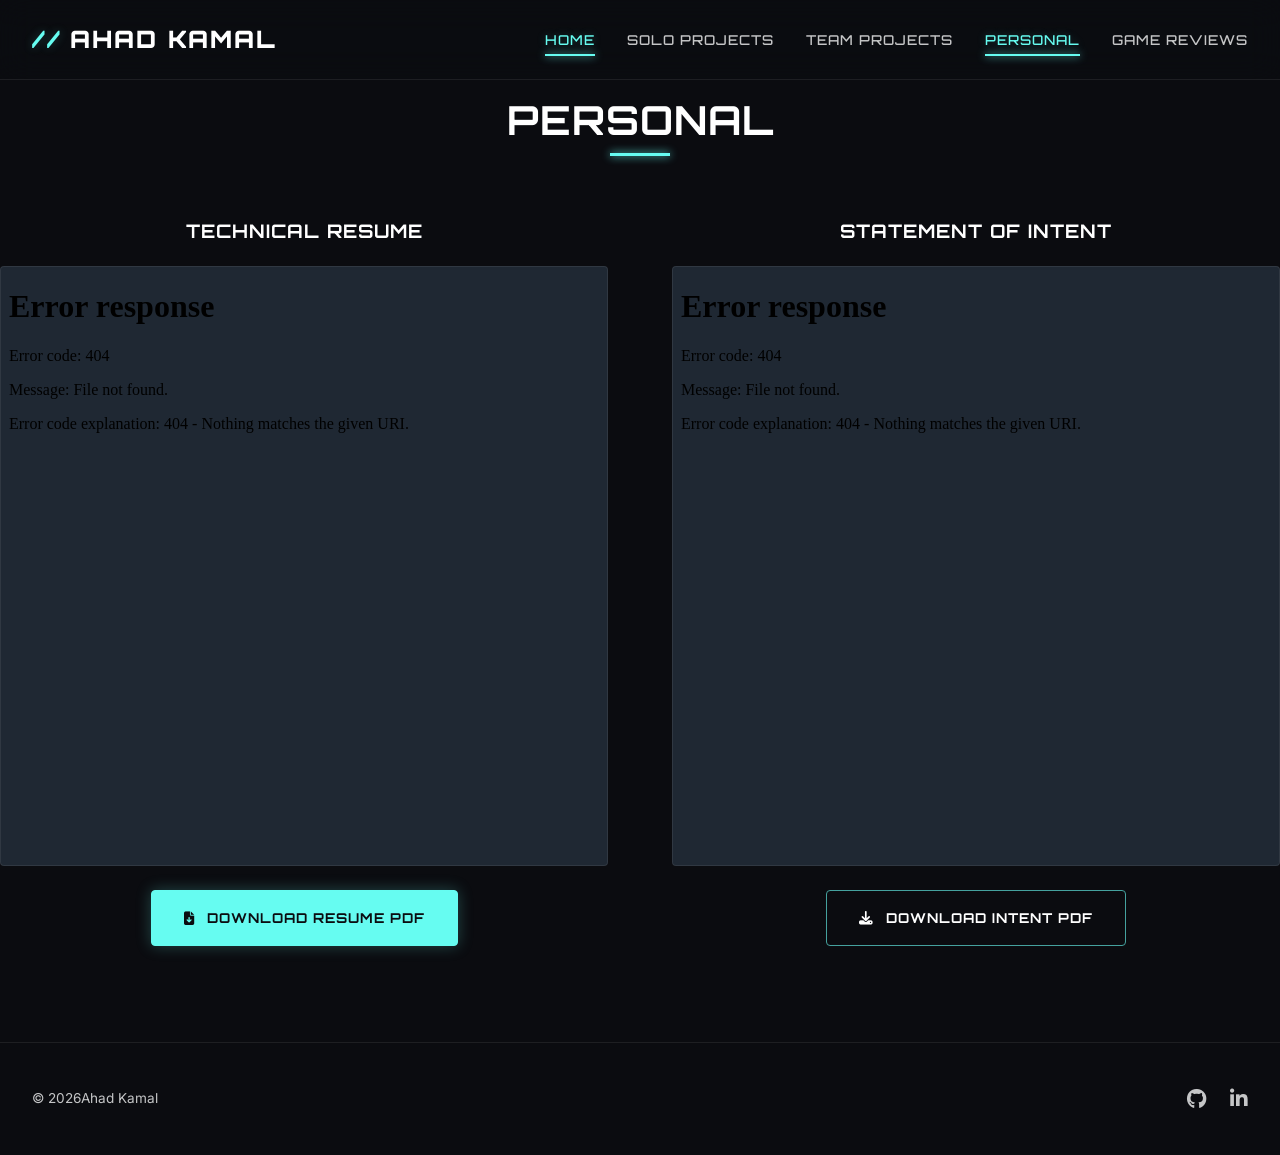
==== documents.html @ 86359b4e "Update documents.html" ====
<!DOCTYPE html>
<html lang="en">
<head>
    <meta charset="UTF-8">
    <meta name="viewport" content="width=device-width, initial-scale=1.0">
    <title>Personal | Professional Documents</title>
    <link rel="stylesheet" href="https://cdnjs.cloudflare.com/ajax/libs/font-awesome/6.4.0/css/all.min.css">
    <link rel="stylesheet" href="css/styles.css">
</head>
<body>

    <header class="navbar" role="banner">
        <div class="container nav-container">
            <a href="index.html" class="nav-logo" aria-label="Developer Home">
                <span>//</span> Ahad Kamal
            </a>
            
            <button class="nav-toggle" aria-label="Toggle Navigation Menu" aria-expanded="false" aria-controls="primary-navigation">
                <span class="bar"></span>
                <span class="bar"></span>
                <span class="bar"></span>
            </button>

            <nav id="primary-navigation" role="navigation">
                <ul class="nav-menu">
                    <li><a href="index.html" class="nav-link active">Home</a></li>
                    <li><a href="individual-work.html" class="nav-link">Solo Projects</a></li>
                    <li><a href="teamwork.html" class="nav-link">Team Projects</a></li>
                    <li><a href="documents.html" class="nav-link">Personal</a></li>
                    <li><a href="reviews.html" class="nav-link">Game Reviews</a></li>
                </ul>
            </nav>
        </div>
    </header>

    <main class="container section-padding" role="main">
        <div class="section-header">
            <h2>Personal</h2>
        </div>

        <div class="doc-split-layout">
            
            <section class="doc-section" aria-labelledby="resume-head">
                <h3 id="resume-head" style="margin-bottom: 1.5rem; text-transform: uppercase; text-align: center;">Technical Resume</h3>
                <div class="doc-preview-box glass-panel">
                    <iframe src="documents/Software_Engineer_Resume.pdf" title="Software Engineering Resume Preview"></iframe>
                </div>
                <a href="documents/Software_Engineer_Resume.pdf" download class="btn btn-primary btn-animate-icon" style="align-self: center;">
                    <i class="fas fa-file-download"></i> Download Resume PDF
                </a>
            </section>

            <section class="doc-section" aria-labelledby="loi-head">
                <h3 id="loi-head" style="margin-bottom: 1.5rem; text-transform: uppercase; text-align: center;">Statement of Intent</h3>
                <div class="doc-preview-box glass-panel">
                    <iframe src="documents/Letter_of_Intent.pdf" title="Letter of Intent Document Preview"></iframe>
                </div>
                <a href="documents/Letter_of_Intent.pdf" download class="btn btn-secondary btn-animate-icon" style="align-self: center;">
                    <i class="fas fa-download"></i> Download Intent PDF
                </a>
            </section>

        </div>
    </main>

    <footer class="footer" role="contentinfo">
        <div class="container footer-container">
            <p class="footer-copy">&copy; <span id="dynamic-year"></span>Ahad Kamal</p>
            <div class="footer-socials">
                <a href="https://github.com" target="_blank" rel="noopener" class="social-icon" aria-label="GitHub"><i class="fab fa-github"></i></a>
                <a href="https://linkedin.com" target="_blank" rel="noopener" class="social-icon" aria-label="LinkedIn"><i class="fab fa-linkedin-in"></i></a>
            </div>
        </div>
    </footer>

    <script src="js/main.js"></script>
</body>
</html>
---- css/styles.css ----
/* ==========================================================================
   1. DESIGN SYSTEM VARIABLES & FONTS
   ========================================================================== */
@import url('https://fonts.googleapis.com/css2?family=Inter:wght@300;400;500;600&family=Orbitron:wght@500;700;900&display=swap');

:root {
    /* Color Palette */
    --bg-deep-space: #0b0c10;
    --bg-dark-slate: #1f2833;
    --bg-card-glass: rgba(31, 40, 51, 0.65);
    --bg-nav-glass: rgba(11, 12, 16, 0.75);
    
    --accent-cyber: #66fcf1;
    --accent-laser: #45a29e;
    --accent-cyber-glow: rgba(102, 252, 241, 0.25);
    --accent-laser-glow: rgba(69, 162, 158, 0.2);
    
    --text-platinum: #ffffff;
    --text-muted: #c5c6c7;
    --text-dark: #0b0c10;

    /* Semantic Structural Variables */
    --border-glow: 1px solid rgba(102, 252, 241, 0.2);
    --border-muted: 1px solid rgba(197, 198, 199, 0.1);
    --radius-sharp: 4px;
    --transition-fast: all 0.3s ease-in-out;
    --max-width: 1400px;
    --nav-height: 80px;

    /* Fluid Typography Clamps (Responsive without Media Queries) */
    --font-heading: 'Orbitron', sans-serif;
    --font-body: 'Inter', sans-serif;
    
    --fs-h1: clamp(2.5rem, 5vw, 4.5rem);
    --fs-h2: clamp(1.8rem, 4vw, 2.5rem);
    --fs-h3: clamp(1.4rem, 2.5vw, 1.8rem);
    --fs-body: clamp(0.95rem, 1vw + 0.5rem, 1.1rem);
    --fs-small: 0.85rem;
}

/* ==========================================================================
   2. CORE RESET & BASE STYLES
   ========================================================================== */
*, *::before, *::after {
    box-sizing: border-box;
    margin: 0;
    padding: 0;
}

html {
    scroll-behavior: smooth;
    background-color: var(--bg-deep-space);
    font-family: var(--font-body);
    color: var(--text-muted);
    line-height: 1.6;
}

body {
    min-height: 100vh;
    display: flex;
    flex-direction: column;
    overflow-x: hidden;
    position: relative;
}

/* Base Scrollbar Styling */
::-webkit-scrollbar {
    width: 8px;
    height: 8px;
}
::-webkit-scrollbar-track {
    background: var(--bg-deep-space);
}
::-webkit-scrollbar-thumb {
    background: var(--bg-dark-slate);
    border: 1px solid var(--accent-laser);
    border-radius: var(--radius-sharp);
}
::-webkit-scrollbar-thumb:hover {
    background: var(--accent-cyber);
}

/* Typography Defaults */
h1, h2, h3, h4 {
    font-family: var(--font-heading);
    color: var(--text-platinum);
    font-weight: 700;
    letter-spacing: 1px;
    line-height: 1.2;
}

a {
    color: inherit;
    text-decoration: none;
    transition: var(--transition-fast);
}

img, iframe, video {
    max-width: 100%;
    display: block;
    height: auto;
}

/* Focus States for Keyboard Accessibility */
a:focus-visible, button:focus-visible {
    outline: 2px solid var(--accent-cyber);
    outline-offset: 4px;
}

/* ==========================================================================
   3. GLOBAL LAYOUT & STRUCTURAL UTILITIES
   ========================================================================== */
.container {
    width: 100%;
    max-width: var(--max-width);
    margin: 0 auto;
    padding: 0 2rem;
}

.section-padding {
    padding: 6rem 0;
}

.grid-2 {
    display: grid;
    grid-template-columns: repeat(auto-fit, minmax(300px, 1fr));
    gap: 2.5rem;
}

.grid-3 {
    display: grid;
    grid-template-columns: repeat(auto-fit, minmax(350px, 1fr));
    gap: 2.5rem;
}

.flex-center {
    display: flex;
    align-items: center;
    justify-content: center;
}

/* Glassmorphism Base Modifier */
.glass-panel {
    background: var(--bg-card-glass);
    backdrop-filter: blur(12px);
    -webkit-backdrop-filter: blur(12px);
    border: var(--border-muted);
    border-radius: var(--radius-sharp);
    transition: var(--transition-fast);
}

.glass-panel:hover {
    border: var(--border-glow);
    box-shadow: 0 0 20px var(--accent-cyber-glow);
}

/* Tech Badges / Tags */
.tech-badge {
    display: inline-block;
    font-family: var(--font-heading);
    font-size: var(--fs-small);
    font-weight: 500;
    color: var(--accent-cyber);
    background: rgba(102, 252, 241, 0.08);
    border: 1px solid rgba(102, 252, 241, 0.3);
    padding: 0.25rem 0.75rem;
    border-radius: var(--radius-sharp);
    text-transform: uppercase;
    letter-spacing: 0.5px;
}

/* Section Header Utility */
.section-header {
    margin-bottom: 4rem;
    text-align: center;
    position: relative;
}

.section-header h2 {
    font-size: var(--fs-h2);
    text-transform: uppercase;
    display: inline-block;
    position: relative;
    padding-bottom: 0.75rem;
}

.section-header h2::after {
    content: '';
    position: absolute;
    bottom: 0;
    left: 50%;
    transform: translateX(-50%);
    width: 60px;
    height: 3px;
    background: var(--accent-cyber);
    box-shadow: 0 0 8px var(--accent-cyber);
}

/* ==========================================================================
   4. NAVIGATION COMPONENT (STICKY/GLASSMORPHIC)
   ========================================================================== */
.navbar {
    position: fixed;
    top: 0;
    left: 0;
    width: 100%;
    height: var(--nav-height);
    z-index: 1000;
    background: var(--bg-nav-glass);
    backdrop-filter: blur(16px);
    -webkit-backdrop-filter: blur(16px);
    border-bottom: var(--border-muted);
    transition: var(--transition-fast);
}

.navbar.scrolled {
    height: 70px;
    border-bottom: var(--border-glow);
    box-shadow: 0 4px 20px rgba(0, 0, 0, 0.4);
}

.nav-container {
    display: flex;
    align-items: center;
    justify-content: space-between;
    height: 100%;
}

.nav-logo {
    font-family: var(--font-heading);
    font-size: 1.5rem;
    font-weight: 900;
    color: var(--text-platinum);
    text-transform: uppercase;
    letter-spacing: 2px;
    display: flex;
    align-items: center;
    gap: 0.5rem;
}

.nav-logo span {
    color: var(--accent-cyber);
    text-shadow: 0 0 10px var(--accent-cyber-glow);
}

.nav-menu {
    display: flex;
    list-style: none;
    gap: 2rem;
}

.nav-link {
    font-family: var(--font-heading);
    font-size: var(--fs-small);
    font-weight: 500;
    text-transform: uppercase;
    letter-spacing: 1px;
    padding: 0.5rem 0;
    position: relative;
}

.nav-link:hover, .nav-link.active {
    color: var(--accent-cyber);
    text-shadow: 0 0 8px var(--accent-cyber-glow);
}

.nav-link::after {
    content: '';
    position: absolute;
    bottom: 0;
    left: 0;
    width: 0;
    height: 2px;
    background: var(--accent-cyber);
    box-shadow: 0 0 8px var(--accent-cyber);
    transition: var(--transition-fast);
}

.nav-link:hover::after, .nav-link.active::after {
    width: 100%;
}

/* Mobile Hamburger Trigger */
.nav-toggle {
    display: none;
    flex-direction: column;
    justify-content: space-between;
    width: 30px;
    height: 21px;
    background: transparent;
    border: none;
    cursor: pointer;
    z-index: 1100;
}

.nav-toggle .bar {
    width: 100%;
    height: 3px;
    background-color: var(--text-platinum);
    transition: var(--transition-fast);
    border-radius: var(--radius-sharp);
}

/* ==========================================================================
   5. BUTTON & INTERACTION UTILITIES
   ========================================================================== */
.btn {
    display: inline-flex;
    align-items: center;
    justify-content: center;
    gap: 0.75rem;
    font-family: var(--font-heading);
    font-size: var(--fs-small);
    font-weight: 700;
    text-transform: uppercase;
    letter-spacing: 1px;
    padding: 1rem 2rem;
    border-radius: var(--radius-sharp);
    cursor: pointer;
    transition: var(--transition-fast);
    position: relative;
    overflow: hidden;
}

.btn-primary {
    background: var(--accent-cyber);
    color: var(--text-dark);
    border: 1px solid var(--accent-cyber);
    box-shadow: 0 0 15px var(--accent-cyber-glow);
}

.btn-primary:hover {
    background: transparent;
    color: var(--accent-cyber);
    box-shadow: 0 0 25px rgba(102, 252, 241, 0.4);
}

.btn-secondary {
    background: transparent;
    color: var(--text-platinum);
    border: 1px solid var(--accent-laser);
}

.btn-secondary:hover {
    background: rgba(69, 162, 158, 0.1);
    color: var(--accent-cyber);
    border-color: var(--accent-cyber);
    box-shadow: 0 0 15px var(--accent-laser-glow);
}

/* Micro-animation for interactive download/action items */
.btn-animate-icon i {
    transition: var(--transition-fast);
}

.btn-animate-icon:hover i {
    transform: translateY(3px);
}

/* ==========================================================================
   6. PAGE 1: HOME COMPONENT STYLES
   ========================================================================== */
.hero {
    min-height: 100vh;
    position: relative;
    display: flex;
    align-items: center;
    padding-top: var(--nav-height);
    background: linear-gradient(rgba(11, 12, 16, 0.85), rgba(11, 12, 16, 0.95)), 
                url('../images/hero-bg.jpg') center/cover no-repeat fixed;
}

.hero-content {
    max-width: 800px;
}

.hero h1 {
    font-size: var(--fs-h1);
    text-transform: uppercase;
    line-height: 1.1;
    margin-bottom: 1.5rem;
}

.hero h1 span {
    color: var(--accent-cyber);
    text-shadow: 0 0 20px var(--accent-cyber-glow);
}

.hero .subtitle {
    font-size: var(--fs-h3);
    color: var(--text-platinum);
    font-family: var(--font-heading);
    margin-bottom: 2rem;
    font-weight: 500;
}

.hero .description {
    font-size: var(--fs-body);
    margin-bottom: 3rem;
    max-width: 650px;
}

.hero-buttons {
    display: flex;
    gap: 1.5rem;
    flex-wrap: wrap;
}

/* Portal/Quick-Access Matrix Grid */
.portal-card {
    padding: 2.5rem;
    display: flex;
    flex-direction: column;
    justify-content: space-between;
    height: 100%;
    min-height: 220px;
}

.portal-card .icon {
    font-size: 2.5rem;
    color: var(--accent-cyber);
    margin-bottom: 1.5rem;
}

.portal-card h3 {
    font-size: var(--fs-h3);
    margin-bottom: 0.75rem;
    text-transform: uppercase;
}

.portal-card p {
    font-size: var(--fs-small);
    color: var(--text-muted);
}

/* ==========================================================================
   7. PAGE 2: INDIVIDUAL WORK STYLES (TEMPLATED SHOWCASE)
   ========================================================================== */
.project-showcase {
    margin-bottom: 6rem;
}

.project-showcase:last-child {
    margin-bottom: 0;
}

.showcase-media {
    position: relative;
    width: 100%;
    aspect-ratio: 16 / 9;
    background: var(--bg-dark-slate);
    border-radius: var(--radius-sharp);
    overflow: hidden;
    border: var(--border-muted);
}

.showcase-media img {
    width: 100%;
    height: 100%;
    object-fit: cover;
}

.showcase-content {
    display: flex;
    flex-direction: column;
    justify-content: center;
}

.showcase-title {
    font-size: var(--fs-h2);
    text-transform: uppercase;
    margin-bottom: 1rem;
}

.tech-stack-container {
    display: flex;
    flex-wrap: wrap;
    gap: 0.5rem;
    margin-bottom: 1.5rem;
}

.showcase-block {
    margin-bottom: 1.5rem;
}

.showcase-block h4 {
    font-family: var(--font-heading);
    color: var(--accent-cyber);
    text-transform: uppercase;
    font-size: var(--fs-small);
    margin-bottom: 0.5rem;
    letter-spacing: 0.5px;
}

/* Alternating layout via order assignment for alternating rows */
.project-showcase.alternate .showcase-media {
    order: 2;
}

/* ==========================================================================
   8. PAGE 3: TEAMWORK PROJECTS (VIDEO TRAILERS & METADATA)
   ========================================================================== */
.team-card {
    display: grid;
    grid-template-columns: 2fr 1fr;
    border: var(--border-muted);
    border-radius: var(--radius-sharp);
    overflow: hidden;
    background: var(--bg-card-glass);
}

.video-container {
    position: relative;
    width: 100%;
    padding-bottom: 56.25%; /* Perfect 16:9 Aspect Ratio */
    height: 0;
    background: #000;
}

.video-container iframe {
    position: absolute;
    top: 0;
    left: 0;
    width: 100%;
    height: 100%;
    border: 0;
}

.sidebar-meta {
    padding: 2rem;
    background: rgba(11, 12, 16, 0.4);
    border-left: var(--border-muted);
    display: flex;
    flex-direction: column;
    justify-content: space-between;
}

.meta-group {
    margin-bottom: 1.25rem;
}

.meta-group:last-child {
    margin-bottom: 0;
}

.meta-label {
    font-family: var(--font-heading);
    color: var(--accent-cyber);
    font-size: var(--fs-small);
    text-transform: uppercase;
    font-weight: 700;
    display: block;
    margin-bottom: 0.25rem;
}

.meta-value {
    font-size: var(--fs-body);
    color: var(--text-platinum);
}

/* ==========================================================================
   9. PAGE 4: PERSONAL DOCUMENTS STYLES
   ========================================================================== */
.doc-split-layout {
    display: grid;
    grid-template-columns: 1fr 1fr;
    gap: 4rem;
}

.doc-section {
    display: flex;
    flex-direction: column;
}

.doc-preview-box {
    width: 100%;
    height: 600px;
    background: var(--bg-dark-slate);
    border: var(--border-muted);
    border-radius: var(--radius-sharp);
    margin-bottom: 1.5rem;
    overflow: hidden;
}

.doc-preview-box iframe {
    width: 100%;
    height: 100%;
    border: none;
}

/* ==========================================================================
   10. PAGE 5: GAME REVIEWS STYLES (ENGINEERING ANALYSIS)
   ========================================================================== */
.review-card {
    display: flex;
    flex-direction: column;
    height: 100%;
    overflow: hidden;
}

.review-thumb {
    width: 100%;
    aspect-ratio: 16 / 9;
    object-fit: cover;
    border-bottom: var(--border-muted);
}

.review-body {
    padding: 2rem;
    flex-grow: 1;
    display: flex;
    flex-direction: column;
}

.review-title {
    font-size: var(--fs-h3);
    text-transform: uppercase;
    margin-bottom: 1rem;
}

/* Metric / Performance Rating Layouts */
.rating-container {
    margin: 1rem 0 1.5rem 0;
}

.rating-row {
    margin-bottom: 0.75rem;
}

.rating-info {
    display: flex;
    justify-content: space-between;
    font-family: var(--font-heading);
    font-size: var(--fs-small);
    text-transform: uppercase;
    margin-bottom: 0.25rem;
}

.rating-bar-bg {
    width: 100%;
    height: 6px;
    background: var(--bg-dark-slate);
    border-radius: var(--radius-sharp);
    overflow: hidden;
}

.rating-bar-fill {
    height: 100%;
    background: linear-gradient(90deg, var(--accent-laser), var(--accent-cyber));
    box-shadow: 0 0 8px var(--accent-cyber-glow);
    border-radius: var(--radius-sharp);
}

/* Expandable content architecture */
.review-snippet {
    font-size: var(--fs-body);
    margin-bottom: 1.5rem;
}

.review-full-content {
    max-height: 0;
    overflow: hidden;
    transition: max-height 0.4s ease-out;
    font-size: var(--fs-body);
    color: var(--text-muted);
    border-top: 0 solid transparent;
    padding-top: 0;
}

.review-full-content.expanded {
    max-height: 1000px; /* High boundary box for smooth CSS transitions */
    border-top: 1px solid rgba(197, 198, 199, 0.1);
    padding-top: 1rem;
    margin-top: 1rem;
}

.btn-toggle-review {
    background: transparent;
    border: none;
    color: var(--accent-cyber);
    font-family: var(--font-heading);
    font-size: var(--fs-small);
    text-transform: uppercase;
    cursor: pointer;
    display: inline-flex;
    align-items: center;
    gap: 0.5rem;
    padding: 0;
    margin-top: auto;
    font-weight: 700;
}

/* ==========================================================================
   11. GLOBAL FOOTER COMPONENT
   ========================================================================== */
.footer {
    margin-top: auto;
    background: var(--bg-deep-space);
    border-top: var(--border-muted);
    padding: 2.5rem 0;
}

.footer-container {
    display: flex;
    justify-content: space-between;
    align-items: center;
    flex-wrap: wrap;
    gap: 1.5rem;
}

.footer-copy {
    font-size: var(--fs-small);
    color: var(--text-muted);
}

.footer-socials {
    display: flex;
    gap: 1.5rem;
}

.social-icon {
    font-size: 1.25rem;
    color: var(--text-muted);
}

.social-icon:hover {
    color: var(--accent-cyber);
    transform: translateY(-3px);
    text-shadow: 0 0 10px var(--accent-cyber-glow);
}

/* ==========================================================================
   12. MEDIA QUERIES & RESPONSIVE BREAKPOINTS
   ========================================================================== */

/* Tablet & Smaller Layout adjustments */
@media (max-width: 992px) {
    .team-card {
        grid-template-columns: 1fr;
    }
    .sidebar-meta {
        border-left: none;
        border-top: var(--border-muted);
    }
    .doc-split-layout {
        grid-template-columns: 1fr;
        gap: 3rem;
    }
    .project-showcase.alternate .showcase-media {
        order: 0; /* Clear alternating layout rules on mobile viewports */
    }
}

/* Mobile Systems & Navigation Override */
@media (max-width: 768px) {
    .nav-toggle {
        display: flex;
    }

    .nav-menu {
        position: fixed;
        top: var(--nav-height);
        left: -100%;
        width: 100%;
        height: calc(100vh - var(--nav-height));
        background: rgba(11, 12, 16, 0.98);
        backdrop-filter: blur(20px);
        flex-direction: column;
        align-items: center;
        padding-top: 3rem;
        gap: 2.5rem;
        transition: 0.4s cubic-bezier(0.1, 0.9, 0.2, 1);
        border-top: var(--border-muted);
    }

    .nav-menu.active {
        left: 0;
    }

    /* Cross animation transformation states for mobile menu triggers */
    .nav-toggle.active .bar:nth-child(1) {
        transform: translateY(9px) rotate(45deg);
        background-color: var(--accent-cyber);
    }
    .nav-toggle.active .bar:nth-child(2) {
        opacity: 0;
    }
    .nav-toggle.active .bar:nth-child(3) {
        transform: translateY(-9px) rotate(-45deg);
        background-color: var(--accent-cyber);
    }

    .hero-buttons {
        flex-direction: column;
        width: 100%;
    }
    
    .btn {
        width: 100%;
    }
}
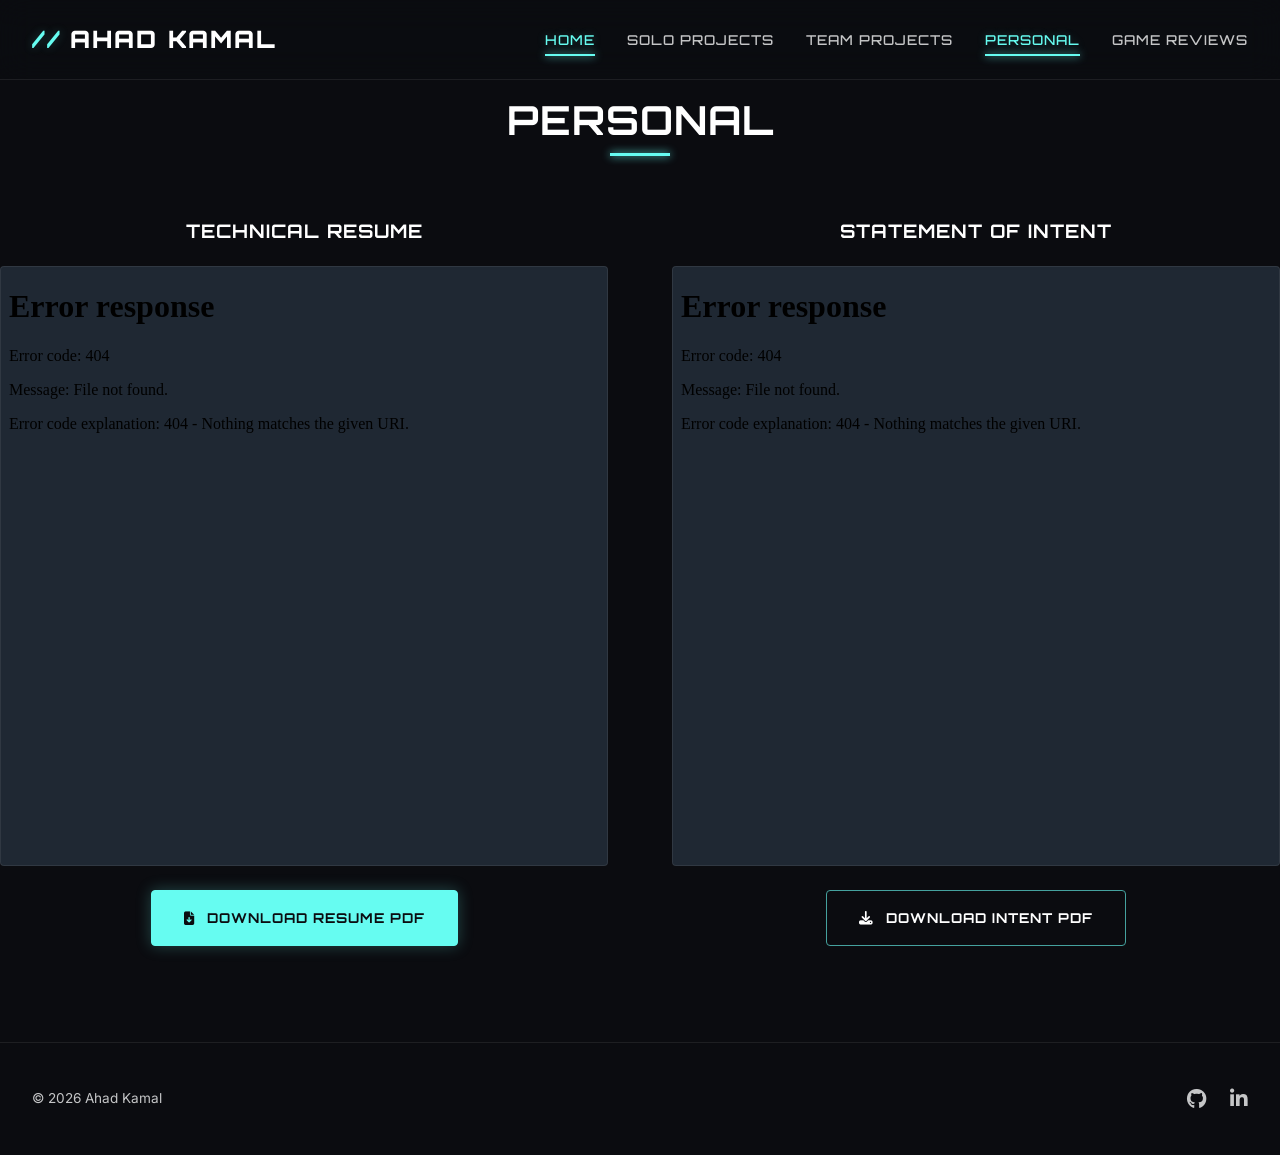
==== commit 5799a131: "Update documents.html" ====
--- a/documents.html
+++ b/documents.html
@@ -43,9 +43,9 @@
             <section class="doc-section" aria-labelledby="resume-head">
                 <h3 id="resume-head" style="margin-bottom: 1.5rem; text-transform: uppercase; text-align: center;">Technical Resume</h3>
                 <div class="doc-preview-box glass-panel">
-                    <iframe src="documents/Software_Engineer_Resume.pdf" title="Software Engineering Resume Preview"></iframe>
+                    <iframe src="documents/placeholder.pdf" title="Software Engineering Resume Preview"></iframe>
                 </div>
-                <a href="documents/Software_Engineer_Resume.pdf" download class="btn btn-primary btn-animate-icon" style="align-self: center;">
+                <a href="documents/placeholder.pdf" download class="btn btn-primary btn-animate-icon" style="align-self: center;">
                     <i class="fas fa-file-download"></i> Download Resume PDF
                 </a>
             </section>
@@ -53,9 +53,9 @@
             <section class="doc-section" aria-labelledby="loi-head">
                 <h3 id="loi-head" style="margin-bottom: 1.5rem; text-transform: uppercase; text-align: center;">Statement of Intent</h3>
                 <div class="doc-preview-box glass-panel">
-                    <iframe src="documents/Letter_of_Intent.pdf" title="Letter of Intent Document Preview"></iframe>
+                    <iframe src="documents/placeholder.pdf" title="Letter of Intent Document Preview"></iframe>
                 </div>
-                <a href="documents/Letter_of_Intent.pdf" download class="btn btn-secondary btn-animate-icon" style="align-self: center;">
+                <a href="documents/placeholder.pdf" download class="btn btn-secondary btn-animate-icon" style="align-self: center;">
                     <i class="fas fa-download"></i> Download Intent PDF
                 </a>
             </section>
@@ -65,10 +65,10 @@
 
     <footer class="footer" role="contentinfo">
         <div class="container footer-container">
-            <p class="footer-copy">&copy; <span id="dynamic-year"></span>Ahad Kamal</p>
+            <p class="footer-copy">&copy; <span id="dynamic-year"></span> Ahad Kamal</p>
             <div class="footer-socials">
-                <a href="https://github.com" target="_blank" rel="noopener" class="social-icon" aria-label="GitHub"><i class="fab fa-github"></i></a>
-                <a href="https://linkedin.com" target="_blank" rel="noopener" class="social-icon" aria-label="LinkedIn"><i class="fab fa-linkedin-in"></i></a>
+                <a href="https://github.com/Ahad-Kamal" target="_blank" rel="noopener" class="social-icon" aria-label="GitHub"><i class="fab fa-github"></i></a>
+                <a href="https://www.linkedin.com/in/ahad-kamal-476446263" target="_blank" rel="noopener" class="social-icon" aria-label="LinkedIn"><i class="fab fa-linkedin-in"></i></a>
             </div>
         </div>
     </footer>
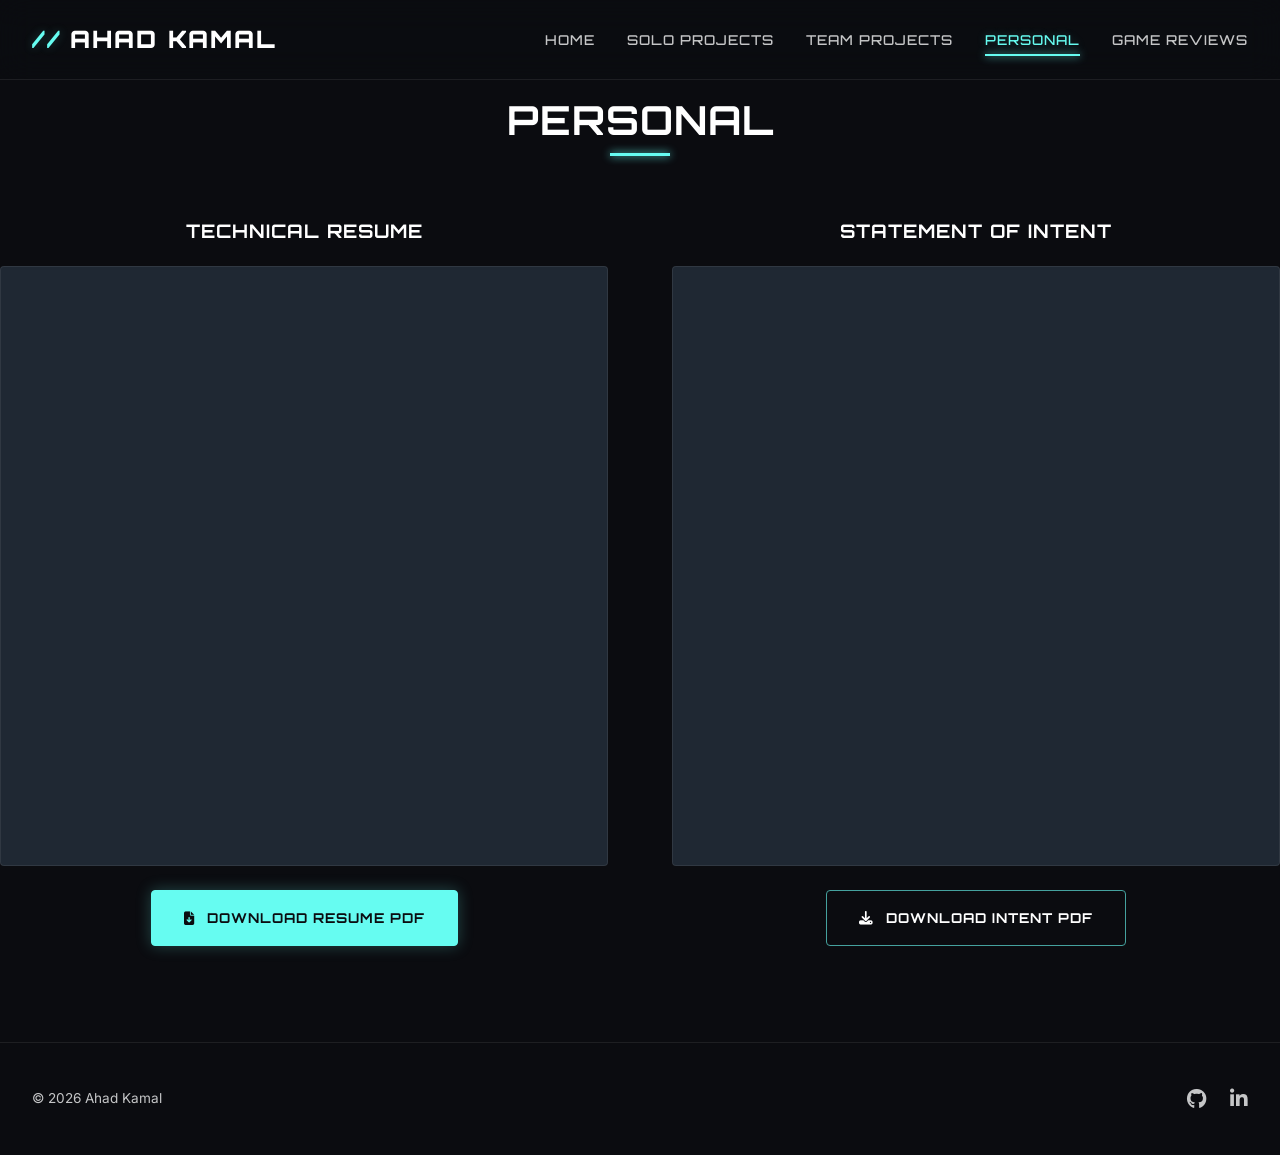
==== commit 5df4825e: "Update documents.html" ====
--- a/documents.html
+++ b/documents.html
@@ -23,7 +23,7 @@
 
             <nav id="primary-navigation" role="navigation">
                 <ul class="nav-menu">
-                    <li><a href="index.html" class="nav-link active">Home</a></li>
+                    <li><a href="index.html" class="nav-link">Home</a></li>
                     <li><a href="individual-work.html" class="nav-link">Solo Projects</a></li>
                     <li><a href="teamwork.html" class="nav-link">Team Projects</a></li>
                     <li><a href="documents.html" class="nav-link">Personal</a></li>
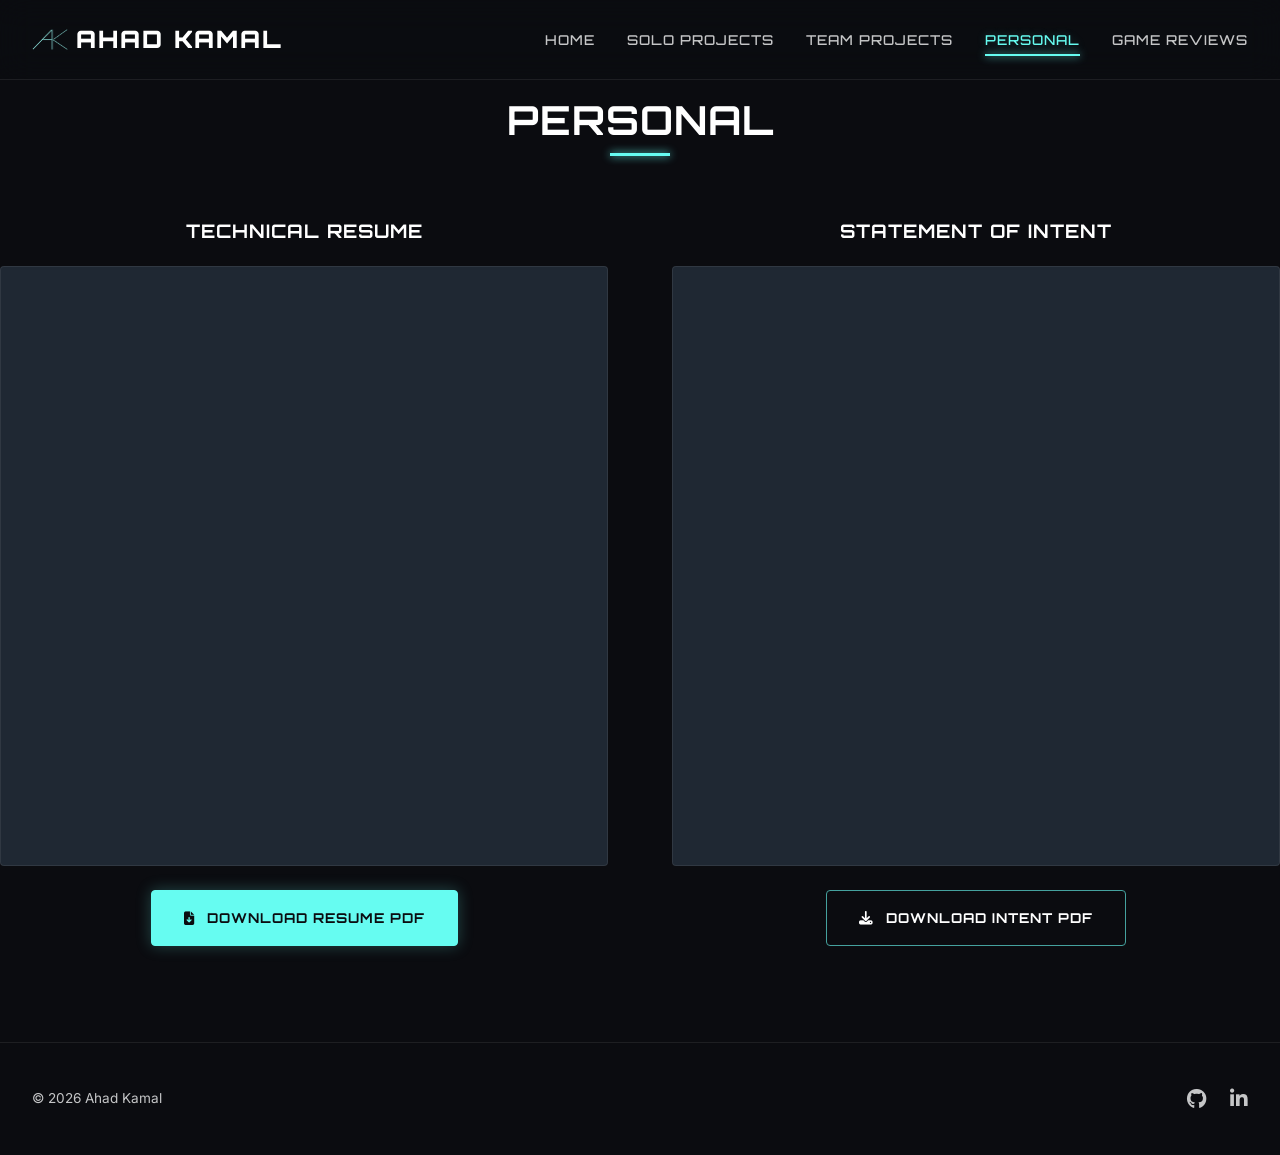
==== commit a292a123: "Added logo to documents.html" ====
--- a/documents.html
+++ b/documents.html
@@ -12,7 +12,8 @@
     <header class="navbar" role="banner">
         <div class="container nav-container">
             <a href="index.html" class="nav-logo" aria-label="Developer Home">
-                <span>//</span> Ahad Kamal
+                <img src="images/Logo.png" alt="Logo" class="nav-logo-icon">
+                Ahad Kamal
             </a>
             
             <button class="nav-toggle" aria-label="Toggle Navigation Menu" aria-expanded="false" aria-controls="primary-navigation">
--- a/css/styles.css
+++ b/css/styles.css
@@ -133,6 +133,23 @@
     gap: 2.5rem;
 }
 
+.grid-4 {
+    display: grid;
+    grid-template-columns: repeat(4, 1fr);
+    gap: 2rem;
+}
+
+.social-links {
+    display: flex;
+    justify-content: center;
+    gap: 1.5rem;
+    margin-top: 2rem;
+}
+
+.social-card {
+    width: 220px;
+}
+
 .flex-center {
     display: flex;
     align-items: center;
@@ -236,6 +253,13 @@
     display: flex;
     align-items: center;
     gap: 0.5rem;
+}
+
+.nav-logo-icon {
+    width: 36px;
+    height: 36px;
+    object-fit: contain;
+    flex-shrink: 0;
 }
 
 .nav-logo span {
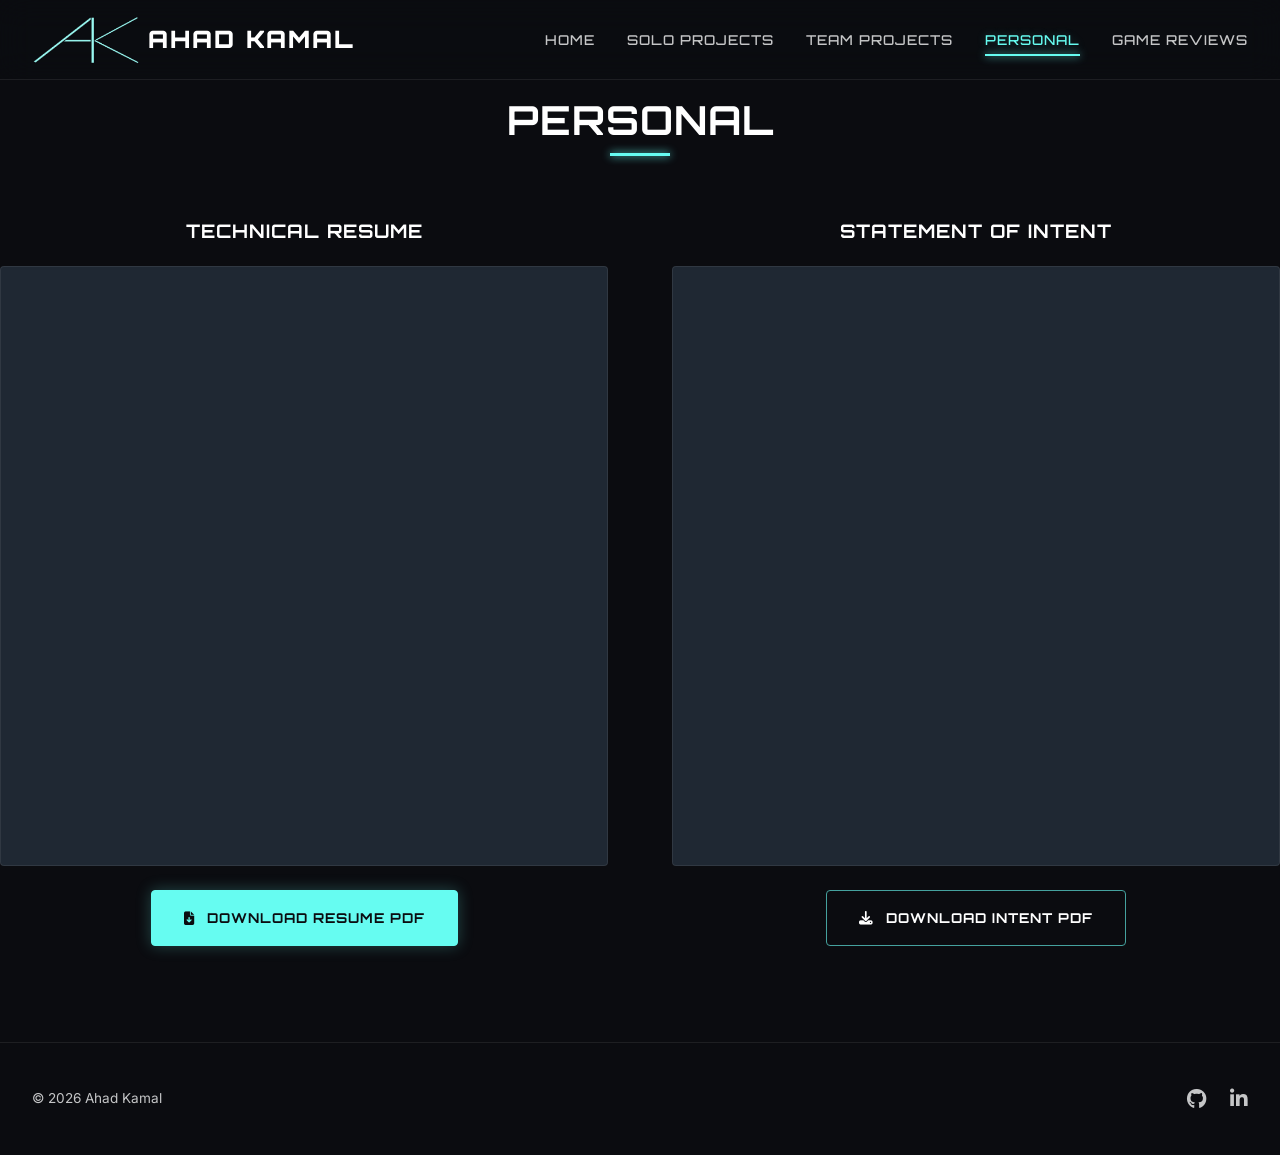
==== commit 233d3f20: "Update documents.html" ====
--- a/documents.html
+++ b/documents.html
@@ -12,7 +12,7 @@
     <header class="navbar" role="banner">
         <div class="container nav-container">
             <a href="index.html" class="nav-logo" aria-label="Developer Home">
-                <img src="images/Logo.png" alt="Logo" class="nav-logo-icon">
+                <img src="images/Logo.png" alt="Logo" style="width:108px;height:48px;">
                 Ahad Kamal
             </a>
             
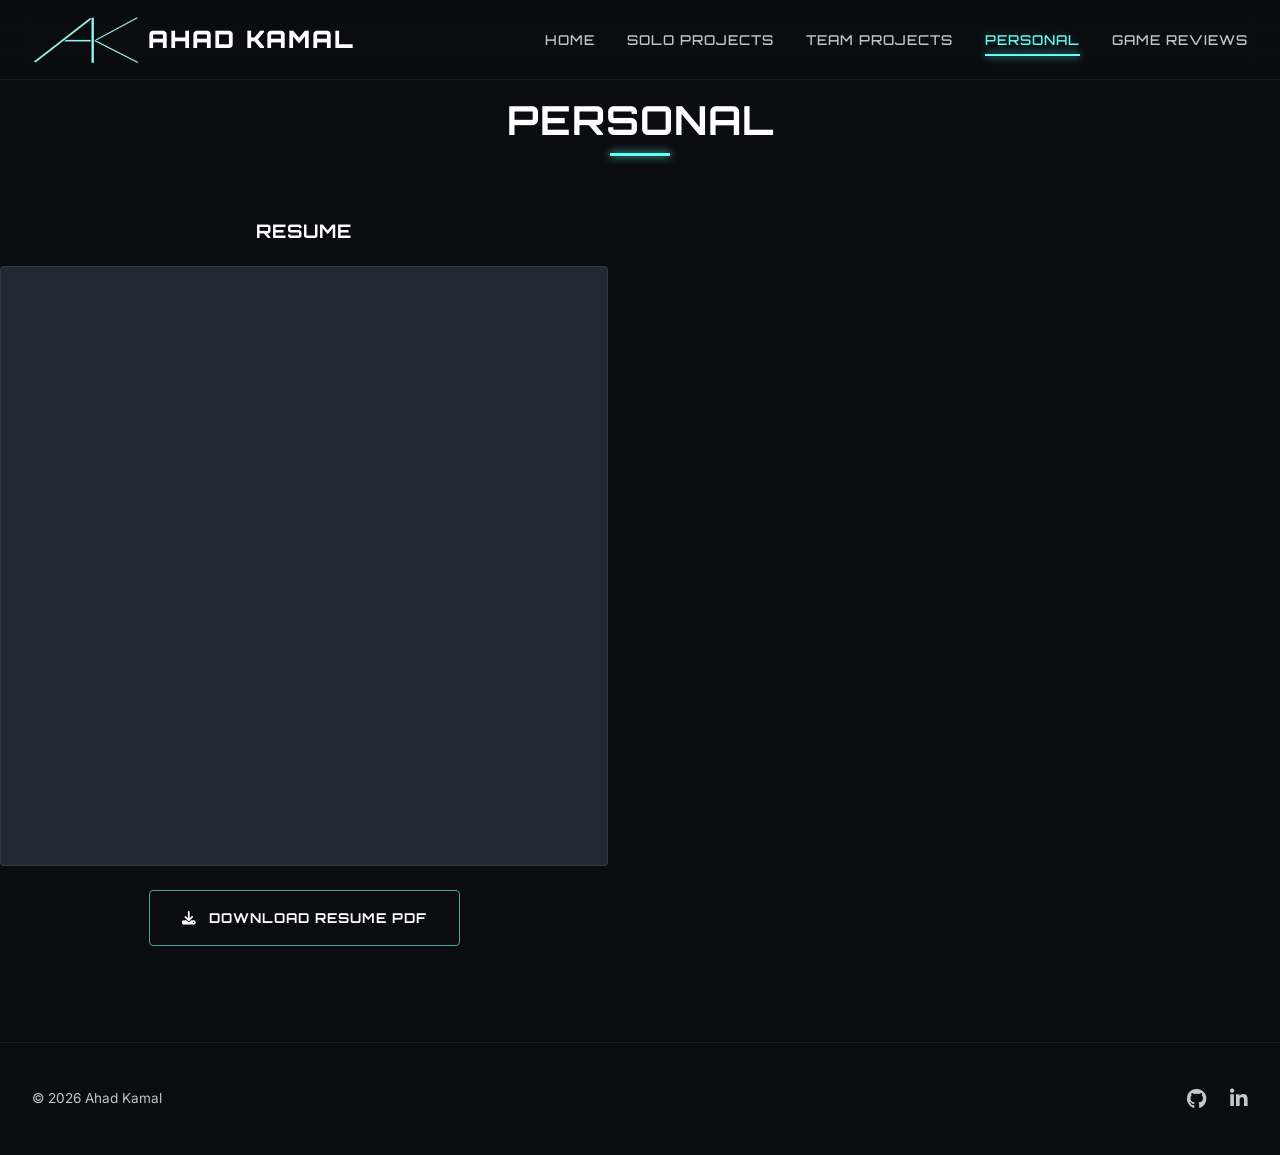
==== commit 2f85c281: "Update documents.html Added resume, removed letter of intent" ====
--- a/documents.html
+++ b/documents.html
@@ -41,23 +41,13 @@
 
         <div class="doc-split-layout">
             
-            <section class="doc-section" aria-labelledby="resume-head">
-                <h3 id="resume-head" style="margin-bottom: 1.5rem; text-transform: uppercase; text-align: center;">Technical Resume</h3>
+            <section class="doc-section" aria-labelledby="loi-head">
+                <h3 id="loi-head" style="margin-bottom: 1.5rem; text-transform: uppercase; text-align: center;">Resume</h3>
                 <div class="doc-preview-box glass-panel">
-                    <iframe src="documents/placeholder.pdf" title="Software Engineering Resume Preview"></iframe>
+                    <iframe src="documents/Software Engineer Resume.pdf" title="Software Engineering Resume Preview"></iframe>
                 </div>
-                <a href="documents/placeholder.pdf" download class="btn btn-primary btn-animate-icon" style="align-self: center;">
-                    <i class="fas fa-file-download"></i> Download Resume PDF
-                </a>
-            </section>
-
-            <section class="doc-section" aria-labelledby="loi-head">
-                <h3 id="loi-head" style="margin-bottom: 1.5rem; text-transform: uppercase; text-align: center;">Statement of Intent</h3>
-                <div class="doc-preview-box glass-panel">
-                    <iframe src="documents/placeholder.pdf" title="Letter of Intent Document Preview"></iframe>
-                </div>
-                <a href="documents/placeholder.pdf" download class="btn btn-secondary btn-animate-icon" style="align-self: center;">
-                    <i class="fas fa-download"></i> Download Intent PDF
+                <a href="documents/Software Engineer Resume.pdf" download class="btn btn-secondary btn-animate-icon" style="align-self: center;">
+                    <i class="fas fa-download"></i> Download Resume PDF
                 </a>
             </section>
 
--- a/css/styles.css
+++ b/css/styles.css
@@ -255,13 +255,6 @@
     gap: 0.5rem;
 }
 
-.nav-logo-icon {
-    width: 36px;
-    height: 36px;
-    object-fit: contain;
-    flex-shrink: 0;
-}
-
 .nav-logo span {
     color: var(--accent-cyber);
     text-shadow: 0 0 10px var(--accent-cyber-glow);
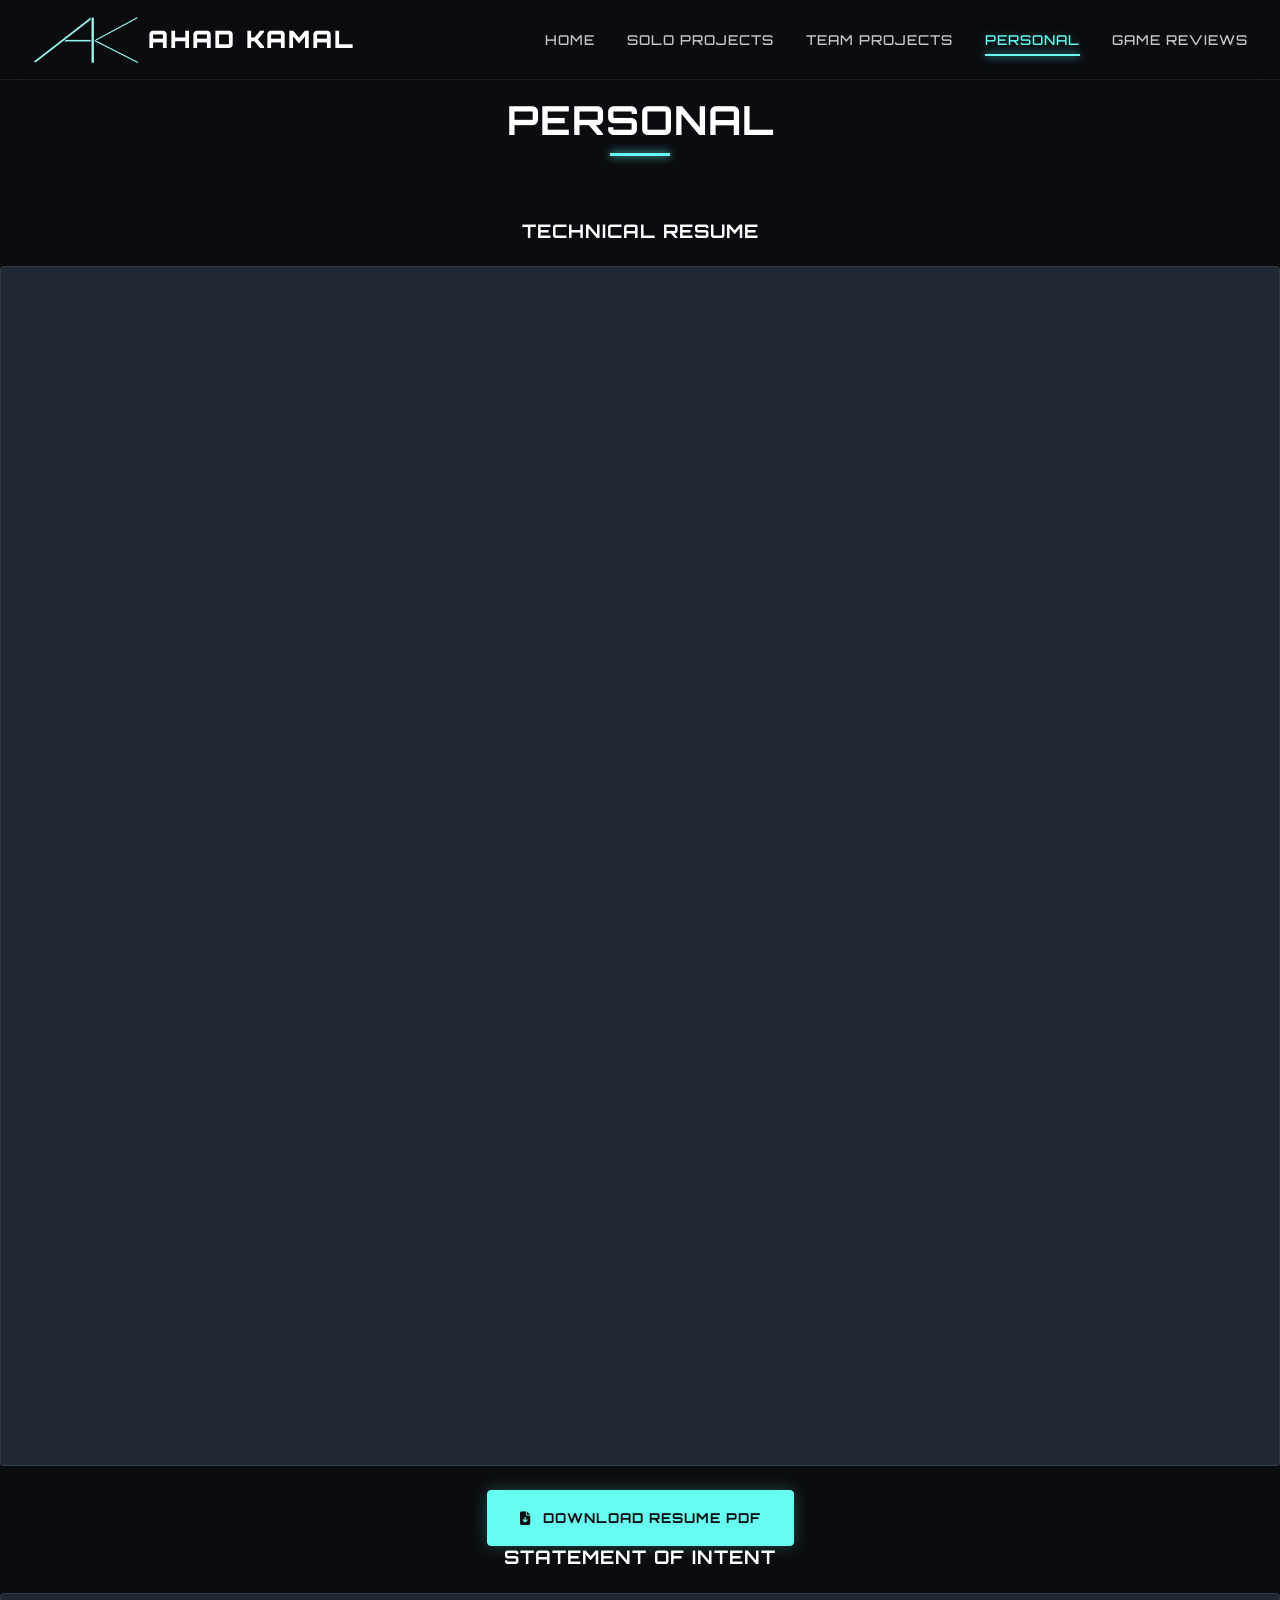
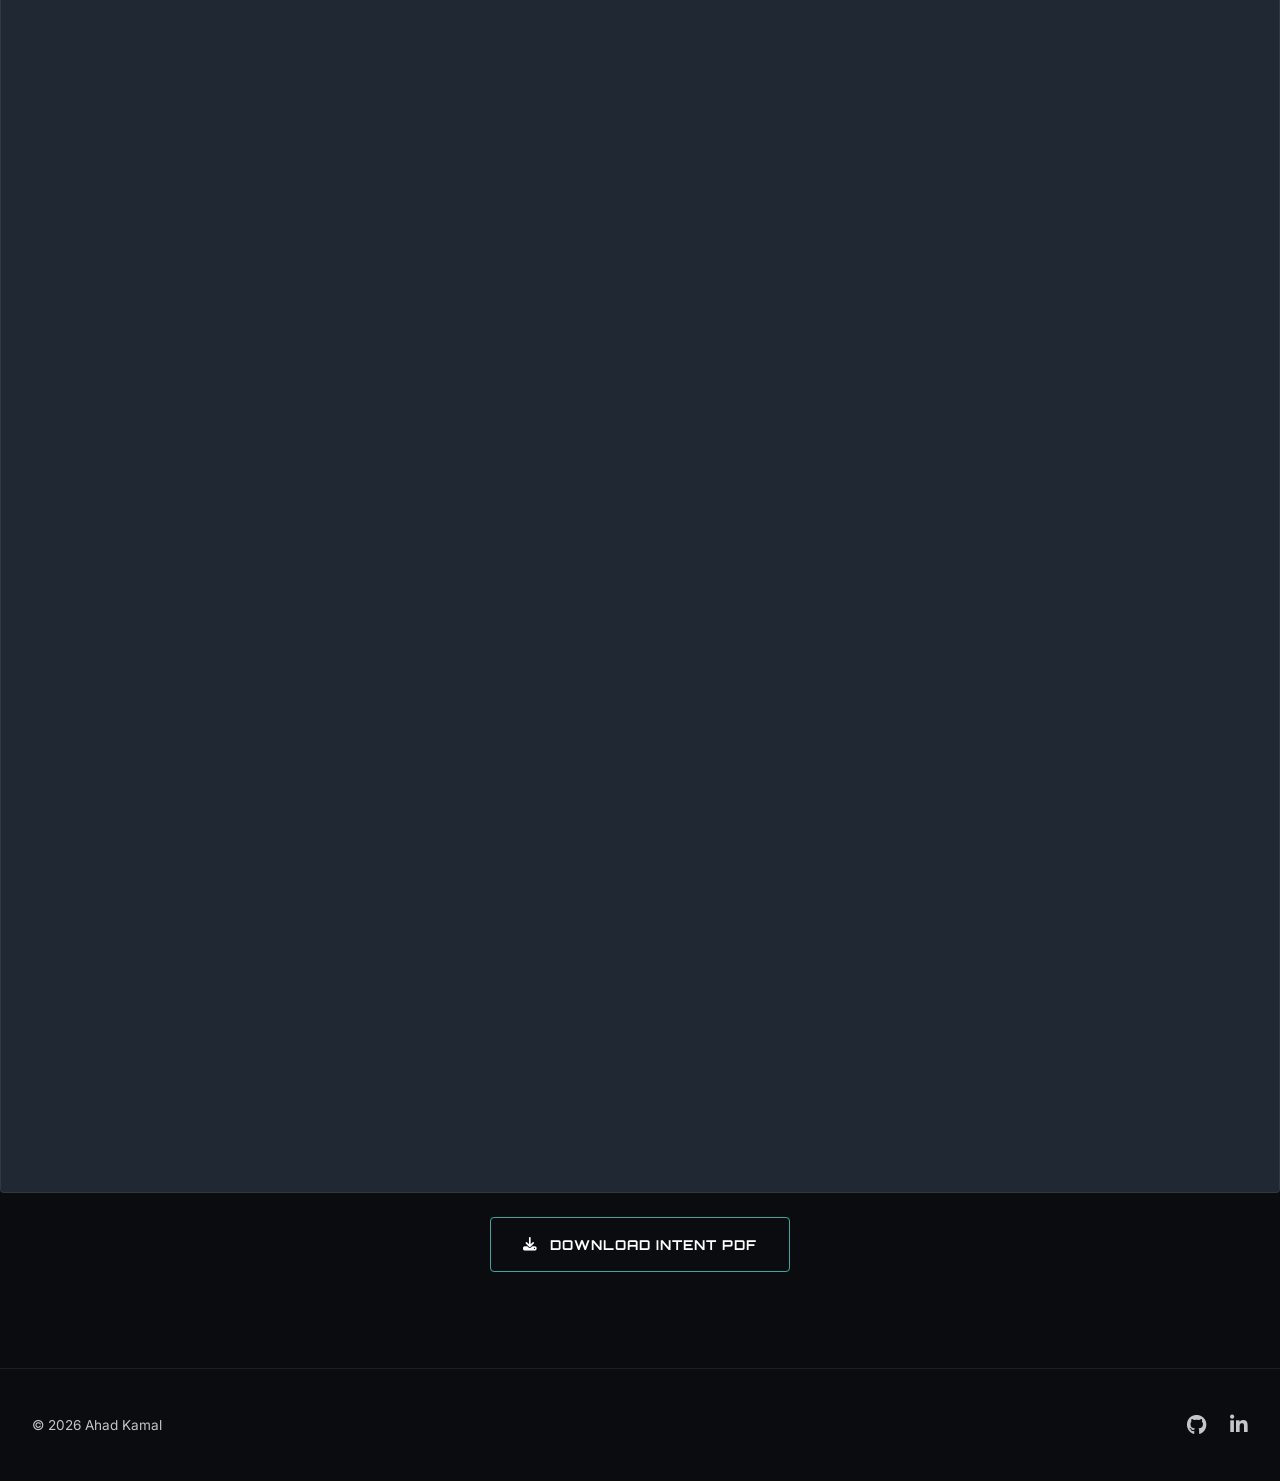
==== commit de6be3ad: "Update documents.html" ====
--- a/documents.html
+++ b/documents.html
@@ -3,7 +3,7 @@
 <head>
     <meta charset="UTF-8">
     <meta name="viewport" content="width=device-width, initial-scale=1.0">
-    <title>Personal | Professional Documents</title>
+    <title>Ahad Kamal | Personal</title>
     <link rel="stylesheet" href="https://cdnjs.cloudflare.com/ajax/libs/font-awesome/6.4.0/css/all.min.css">
     <link rel="stylesheet" href="css/styles.css">
 </head>
@@ -41,13 +41,23 @@
 
         <div class="doc-split-layout">
             
+            <section class="doc-section" aria-labelledby="resume-head">
+                <h3 id="resume-head" style="margin-bottom: 1.5rem; text-transform: uppercase; text-align: center;">Technical Resume</h3>
+                <div class="doc-preview-box glass-panel">
+                    <iframe src="documents/placeholder.pdf" title="Software Engineering Resume Preview"></iframe>
+                </div>
+                <a href="documents/placeholder.pdf" download class="btn btn-primary btn-animate-icon" style="align-self: center;">
+                    <i class="fas fa-file-download"></i> Download Resume PDF
+                </a>
+            </section>
+
             <section class="doc-section" aria-labelledby="loi-head">
-                <h3 id="loi-head" style="margin-bottom: 1.5rem; text-transform: uppercase; text-align: center;">Resume</h3>
+                <h3 id="loi-head" style="margin-bottom: 1.5rem; text-transform: uppercase; text-align: center;">Statement of Intent</h3>
                 <div class="doc-preview-box glass-panel">
-                    <iframe src="documents/Software Engineer Resume.pdf" title="Software Engineering Resume Preview"></iframe>
+                    <iframe src="documents/placeholder.pdf" title="Letter of Intent Document Preview"></iframe>
                 </div>
-                <a href="documents/Software Engineer Resume.pdf" download class="btn btn-secondary btn-animate-icon" style="align-self: center;">
-                    <i class="fas fa-download"></i> Download Resume PDF
+                <a href="documents/placeholder.pdf" download class="btn btn-secondary btn-animate-icon" style="align-self: center;">
+                    <i class="fas fa-download"></i> Download Intent PDF
                 </a>
             </section>
 
--- a/css/styles.css
+++ b/css/styles.css
@@ -464,7 +464,6 @@
 .showcase-media {
     position: relative;
     width: 100%;
-    aspect-ratio: 16 / 9;
     background: var(--bg-dark-slate);
     border-radius: var(--radius-sharp);
     overflow: hidden;
@@ -474,7 +473,7 @@
 .showcase-media img {
     width: 100%;
     height: 100%;
-    object-fit: cover;
+    object-fit: contain;
 }
 
 .showcase-content {
@@ -520,6 +519,7 @@
 .team-card {
     display: grid;
     grid-template-columns: 2fr 1fr;
+    align-items: center;
     border: var(--border-muted);
     border-radius: var(--radius-sharp);
     overflow: hidden;
@@ -529,8 +529,7 @@
 .video-container {
     position: relative;
     width: 100%;
-    padding-bottom: 56.25%; /* Perfect 16:9 Aspect Ratio */
-    height: 0;
+    aspect-ratio: 16 / 9;
     background: #000;
 }
 
@@ -575,11 +574,18 @@
     color: var(--text-platinum);
 }
 
+.text-link {
+    color: var(--accent-cyber);
+}
+
+.text-link:hover {
+    text-shadow: 0 0 8px var(--accent-cyber-glow);
+}
+
 /* ==========================================================================
    9. PAGE 4: PERSONAL DOCUMENTS STYLES
    ========================================================================== */
 .doc-split-layout {
-    display: grid;
     grid-template-columns: 1fr 1fr;
     gap: 4rem;
 }
@@ -591,7 +597,7 @@
 
 .doc-preview-box {
     width: 100%;
-    height: 600px;
+    height: 1200px;
     background: var(--bg-dark-slate);
     border: var(--border-muted);
     border-radius: var(--radius-sharp);
@@ -636,6 +642,13 @@
 }
 
 /* Metric / Performance Rating Layouts */
+.review-content {
+    font-size: var(--fs-body);
+    color: var(--text-muted);
+    line-height: 1.8;
+    margin-top: 1rem;
+}
+
 .rating-container {
     margin: 1rem 0 1.5rem 0;
 }
@@ -676,7 +689,6 @@
 
 .review-full-content {
     max-height: 0;
-    overflow: hidden;
     transition: max-height 0.4s ease-out;
     font-size: var(--fs-body);
     color: var(--text-muted);
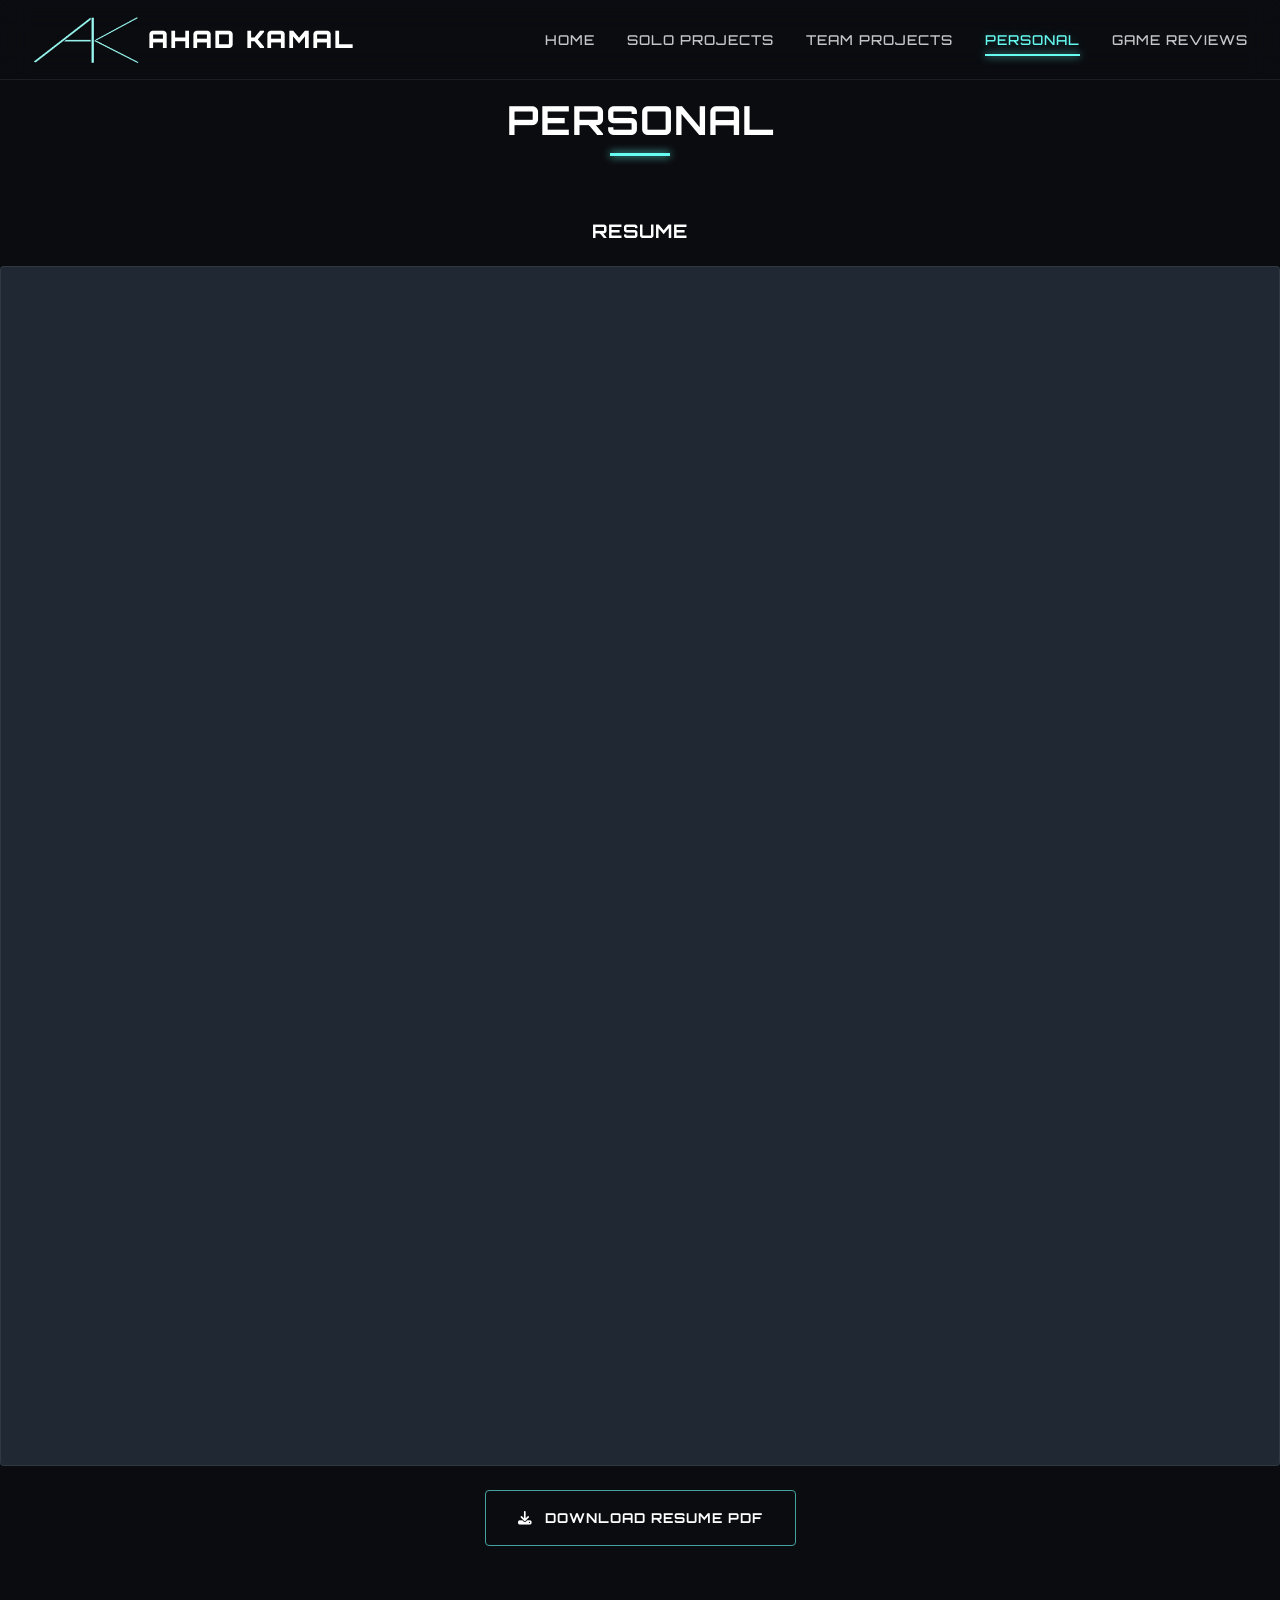
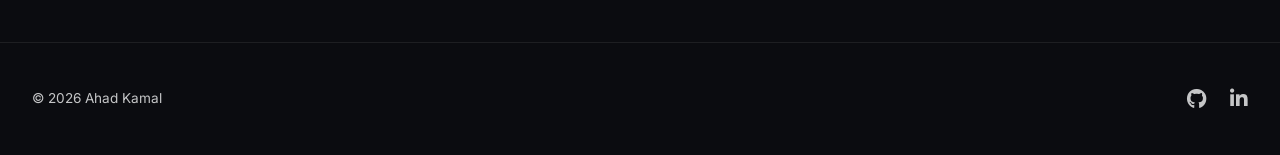
==== commit 161c6b4a: "Update documents.html" ====
--- a/documents.html
+++ b/documents.html
@@ -41,23 +41,13 @@
 
         <div class="doc-split-layout">
             
-            <section class="doc-section" aria-labelledby="resume-head">
-                <h3 id="resume-head" style="margin-bottom: 1.5rem; text-transform: uppercase; text-align: center;">Technical Resume</h3>
+            <section class="doc-section" aria-labelledby="loi-head">
+                <h3 id="loi-head" style="margin-bottom: 1.5rem; text-transform: uppercase; text-align: center;">Resume</h3>
                 <div class="doc-preview-box glass-panel">
-                    <iframe src="documents/placeholder.pdf" title="Software Engineering Resume Preview"></iframe>
+                    <iframe src="documents/Software Engineer Resume.pdf" title="Software Engineering Resume Preview"></iframe>
                 </div>
-                <a href="documents/placeholder.pdf" download class="btn btn-primary btn-animate-icon" style="align-self: center;">
-                    <i class="fas fa-file-download"></i> Download Resume PDF
-                </a>
-            </section>
-
-            <section class="doc-section" aria-labelledby="loi-head">
-                <h3 id="loi-head" style="margin-bottom: 1.5rem; text-transform: uppercase; text-align: center;">Statement of Intent</h3>
-                <div class="doc-preview-box glass-panel">
-                    <iframe src="documents/placeholder.pdf" title="Letter of Intent Document Preview"></iframe>
-                </div>
-                <a href="documents/placeholder.pdf" download class="btn btn-secondary btn-animate-icon" style="align-self: center;">
-                    <i class="fas fa-download"></i> Download Intent PDF
+                <a href="documents/Software Engineer Resume.pdf" download class="btn btn-secondary btn-animate-icon" style="align-self: center;">
+                    <i class="fas fa-download"></i> Download Resume PDF
                 </a>
             </section>
 
